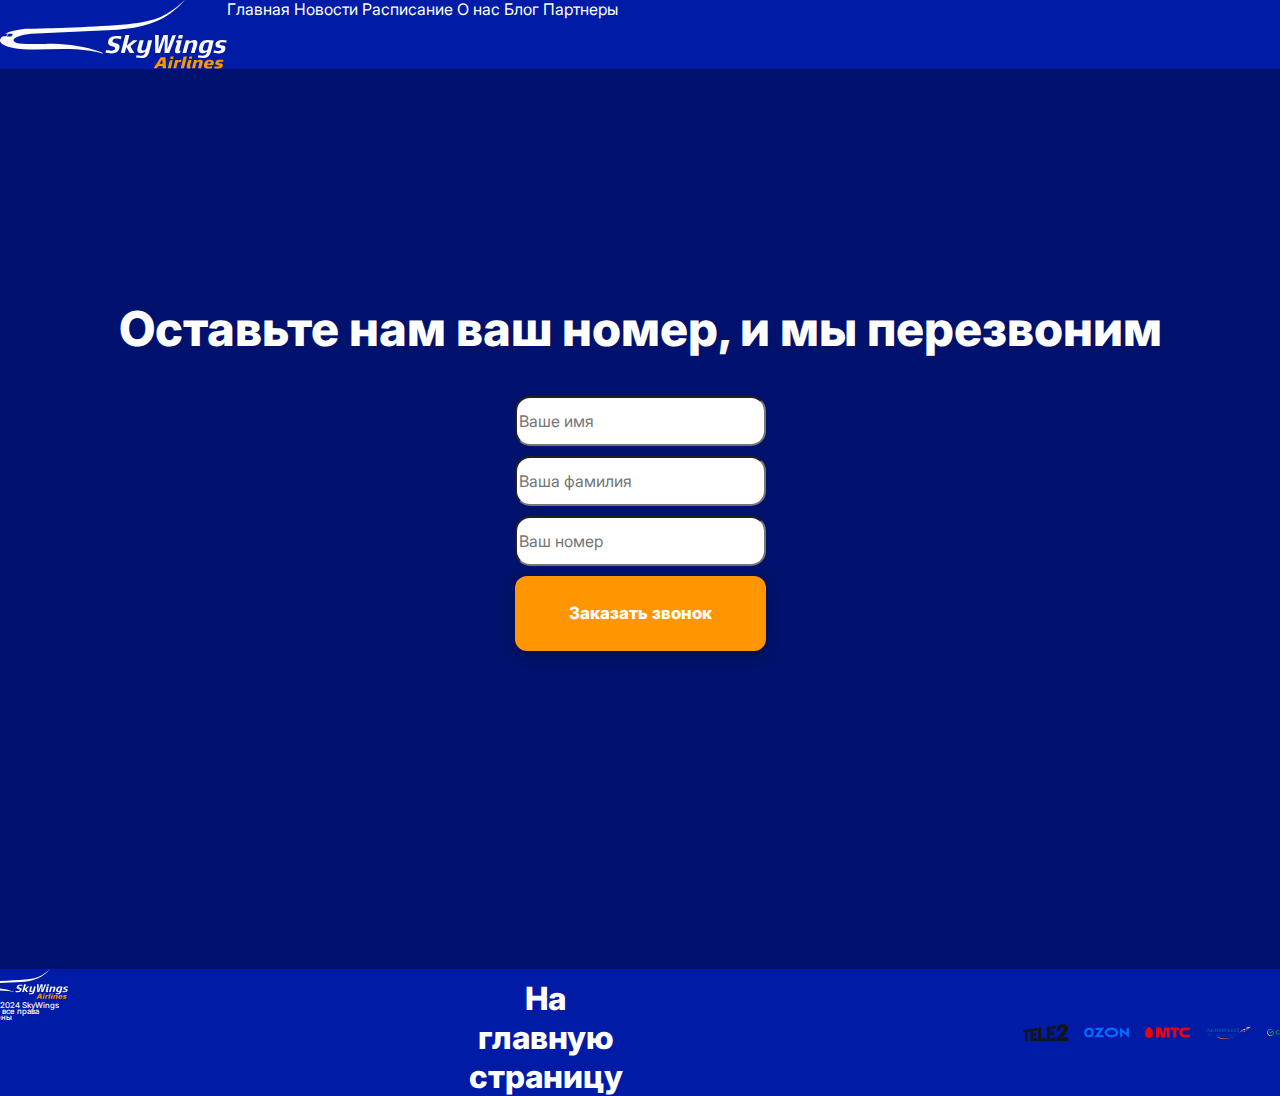
==== request.html @ b07e5e01 "update" ====
<!DOCTYPE html>
<html lang="ru">
<head>
    <meta charset="UTF-8">
    <meta http-equiv="X-UA-Compatible" content="IE=edge">
    <meta name="viewport" content="width=device-width, initial-scale=1.0">
    <title>Document</title>
    <!-- Подключение boxicons -->
    <link rel="stylesheet" href="https://cdn.jsdelivr.net/npm/boxicons@latest/css/boxicons.min.css">
    <link rel="stylesheet" href="https://unpkg.com/boxicons@latest/css/boxicons.min.css">
    <link rel="stylesheet" href="/assets/style/normalize.min.css">
    <link rel="stylesheet" href="/assets/style/main-style.min.css">
    <script defer src="/assets/javascript/application.js"></script>
</head>
<body class="application">
    <div class="application__template">
        <header class="application__header header" id="header">
            <div class="header__container">
                <img src="assets/img/icons/logo.svg" alt="" class="header__container-logo">
                <nav class="header__container-navig navig">
                    <a href="#!" class="navig__link">Главная</a> 
                    <a href="#!" class="navig__link">Новости</a>
                    <a href="#!" class="navig__link">Расписание</a>
                    <a href="#!" class="navig__link">О нас</a>
                    <a href="#!" class="navig__link">Блог</a>
                    <a href="#!" class="navig__link">Партнеры</a>
                </nav>
            </div>
        </header>
        <main class="application__main main" id="main">
            <div class="main__content" id="main-content">
                <section class="call">
                    <div class="call__wrapper">
                        <div class="call__wrapper-form form">
                            <h2 class="form__title">Оставьте нам ваш номер, и мы перезвоним</h2>
                            <div class="form__input">
                                <div class="form__input-username fname">
                                    <input type="text" name="" placeholder="Ваше имя" id="" class="fname__name">
                                    <input type="text" name="" id="" placeholder="Ваша фамилия" class="fname__lname">
                                    <input type="tel" name="" placeholder="Ваш номер" id="" class="fname__number">
                                    <button onclick="document.location='index.html'" class="fname__button">Заказать звонок</button>
                                </div>
                                <div class="form__input-num bnum">
                                    
                                </div>
                            </div>
                            
                        </div>
                    </div>
                </section>             
            </div>
        </main>
        <footer class="application__footer footer">
            <div class="footer__container fcont">
                <div class="fcont__copyright">
                    <img src="/assets/img/icons/logo.svg" alt="" class="fcont__copyright-logo">
                    <p class="fcont__copyright-text">©2008-2024 SkyWings Airlines, все права защищены</p>
                </div>
                <a href="!#" class="fcont__link">На главную страницу</a>
                <div class="fcont__partners">
                    <img src="/assets/img/icons/t2.svg" alt="" class="fcont__partners-logo">
                    <img src="/assets/img/icons/ozon.svg" alt="" class="fcont__partners-logo">
                    <img src="/assets/img/icons/mts.svg" alt="" class="fcont__partners-logo">
                    <img src="/assets/img/icons/aflot.svg" alt="" class="fcont__partners-logo">
                    <img src="/assets/img/icons/sber.svg" alt="" class="fcont__partners-logo">
                </div>
            </div>
        </footer>
    </div>
        </footer>
    </div>
</body>
</html>
---- assets/style/main-style.min.css ----
@charset "UTF-8";
:root {
  --color-accent: #FF9500;
  --color-primary: #00126D;
  --color-secondary: #001BA5;
  --color-white: #fff;
  --color-black: #000;
  --content-width: 1200px;
  --container-padding: 15px;
  --container-width: calc(var(--content-width) + (var(--container-padding) * 2));
  --font-size: 16px;
  --font-family: "Inter", sans-serif;
}

@font-face {
  font-family: "SF UI";
  src: url(/assets/fonts/SFUIDisplay-Light.woff2) format(woff2);
  font-weight: 300;
  font-style: normal;
}
@font-face {
  font-family: "SF UI";
  src: url(/assets/fonts/SFUIDisplay-Regular.woff2) format(woff2);
  font-weight: 400;
  font-style: normal;
}
@font-face {
  font-family: "SF UI";
  src: url(/assets/fonts/SFUIDisplay-Medium.woff2) format(woff2);
  font-weight: 500;
  font-style: normal;
}
@font-face {
  font-family: "SF UI";
  src: url(/assets/fonts/SFUIDisplay-Semibold.woff2) format(woff2);
  font-weight: 600;
  font-style: normal;
}
@font-face {
  font-family: "SF UI";
  src: url(/assets/fonts/SFUIDisplay-Bold.woff2) format(woff2);
  font-weight: 700;
  font-style: normal;
}
@font-face {
  font-family: "Inter";
  src: url(/assets/fonts/Inter/Inter_24pt-Black.ttf);
  font-weight: 900;
  font-style: normal;
}
@font-face {
  font-family: "Inter";
  src: url(/assets/fonts/Inter/Inter_24pt-Regular.ttf);
  font-weight: 400;
  font-style: normal;
}
@font-face {
  font-family: "Inter";
  src: url(/assets/fonts/Inter/Inter_24pt-Medium.ttf);
  font-weight: 500;
  font-style: normal;
}
@font-face {
  font-family: "Inter";
  src: url(/assets/fonts/Inter/Inter_24pt-ExtraBold.ttf);
  font-weight: 800;
}
.application {
  width: 100%;
  background-color: var(--color-primary);
  color: var(--color-white);
  font-family: var(--font-family);
  font-weight: 400;
}
.application__template {
  width: 100%;
}

.container {
  max-width: var(--container-width);
  padding: 0 var(--container-padding);
  margin: 0 auto;
  width: 100%;
}
@media (max-width: 576px) {
  .container {
    background-color: red;
  }
}

button {
  background-color: var(--color-accent);
  padding: 18px 12px 18px 12px;
  border-radius: 12px;
  border: none;
  box-shadow: none;
  outline: none;
  box-shadow: 0px 4px 11.4px 1px rgba(0, 0, 0, 0.25);
}
button:hover {
  cursor: pointer;
}

.header {
  align-items: start;
  background-color: var(--color-secondary);
}
.header__container {
  display: flex;
  height: 100%;
  width: 100%;
}
@media (max-width: 350px) {
  .header__container {
    display: grid;
  }
}
.header__container .pc {
  display: flex;
}
@media (max-width: 350px) {
  .header__container .pc {
    display: flex;
  }
}
@media (max-width: 1024px) {
  .header__container .pc {
    width: 1024px;
  }
}
.header__container .pc__logo {
  padding-top: 10px;
  padding-bottom: 10px;
  margin-left: 22px;
  width: 226px;
  height: 68px;
}
.header__container .pc__logo:hover {
  cursor: pointer;
}
@media (max-width: 350px) {
  .header__container .pc {
    gap: 20px;
    display: grid;
  }
}
.header__container .pc__navig {
  display: flex;
  gap: 24px;
  font-size: 24px;
  align-items: center;
  font-style: normal;
  font-weight: 800;
  font-size: 36px;
  line-height: 44px;
  margin-left: 556px;
}
@media (max-width: 1640px) {
  .header__container .pc__navig {
    margin-left: 720px;
    font-size: 20px;
  }
}
@media (max-width: 768px) {
  .header__container .pc__navig {
    margin-left: 60px;
    font-size: 13px;
  }
}
@media (max-width: 1024px) {
  .header__container .pc__navig {
    font-size: 20px;
    margin-left: 130px;
  }
}
@media (max-width: 350px) {
  .header__container .pc__navig {
    display: none;
  }
}
.header__container .pc__navig-link:hover {
  color: rgb(194, 194, 194);
  transition: ease-in-out 0.1s;
}
.header__container .pc__button {
  display: none;
}
@media (max-width: 350px) {
  .header__container .pc__button {
    display: flex;
    justify-content: center;
    width: 350px;
  }
}
.header__container .mb {
  display: none;
}
@media (max-width: 350px) {
  .header__container .mb {
    display: grid;
  }
}
@media (max-width: 350px) {
  .header__container .mb__navig {
    display: grid;
    justify-content: center;
    width: 350px;
    gap: 10px;
    text-align: center;
    padding-top: 20px;
    padding-bottom: 20px;
  }
}
/* Новости */
.general {
  background-image: url(/assets/img/bg/image.svg);
  height: 1080px;
  background-size: 100%;
}
@media (max-width: 1024px) {
  .general {
    height: 600px;
    background-size: 120%;
  }
}
@media (max-width: 1640px) {
  .general {
    height: auto;
    padding-bottom: 100px;
    background-position-y: -130px;
  }
}
@media (max-width: 768px) {
  .general {
    background-position-y: -300px;
    background-position-x: -600px;
  }
}
@media (max-width: 350px) {
  .general {
    background-size: 500%;
    background-position-x: 930px;
    background-position-y: 10px;
  }
}
.general__wrapper {
  width: 1080px;
  margin-left: 92px;
}
.general__wrapper-title {
  padding-top: 235px;
  font-family: "Inter";
  font-style: normal;
  font-weight: 800;
  font-size: 64px;
  line-height: 77px;
  width: 1199px;
  margin: 0;
}
@media (max-width: 1024px) {
  .general__wrapper-title {
    font-size: 38px;
    line-height: 45px;
    width: 680px;
    padding-top: 120px;
  }
}
@media (max-width: 1640px) {
  .general__wrapper-title {
    font-size: 38px;
    line-height: 45px;
    width: 780px;
  }
}
@media (max-width: 768px) {
  .general__wrapper-title {
    width: 600px;
    line-height: 38px;
  }
}
@media (max-width: 390px) {
  .general__wrapper-title {
    width: 200px;
    line-height: 30px;
    font-size: 30px;
    text-align: center;
  }
}
.general__wrapper-button {
  width: 511px;
  font-family: "Inter";
  font-style: normal;
  font-weight: 800;
  font-size: 32px;
  line-height: 39px;
  color: white;
  margin-top: 162px;
}
@media (max-width: 1024px) {
  .general__wrapper-button {
    margin-top: 100px;
  }
}
@media (max-width: 1640px) {
  .general__wrapper-button {
    margin-top: 50px;
  }
}
@media (max-width: 390px) {
  .general__wrapper-button {
    width: 200px;
    font-size: 15px;
    padding: 10px;
  }
}
.general__wrapper-button:hover {
  transition: ease-in-out 0.1s;
  background-color: #8C5200;
}

.news {
  height: 289px;
}
@media (max-width: 390px) {
  .news {
    height: auto;
  }
}
.news__title {
  font-weight: 800;
  font-size: 48px;
  line-height: 58px;
  text-align: center;
  margin: 0;
}
@media (max-width: 390px) {
  .news__title {
    padding-top: 20px;
  }
}
.news__wrapper {
  display: flex;
  justify-content: center;
  gap: 91px;
}
@media (max-width: 1024px) {
  .news__wrapper {
    gap: 15px;
  }
}
@media (max-width: 768px) {
  .news__wrapper {
    transform: scale(0.8);
  }
}
@media (max-width: 390px) {
  .news__wrapper {
    transform: none;
    display: grid;
    padding-top: 50px;
  }
}
.news__wrapper .ncard__date {
  font-weight: 500;
  font-size: 13px;
  line-height: 16px;
}
.news__wrapper .ncard__text {
  font-weight: 500;
  font-size: 20px;
  line-height: 24px;
  width: 331px;
}
@media (max-width: 1024px) {
  .news__wrapper .ncard__text {
    width: 220px;
  }
}

.about {
  background-image: url(/assets/img/bg/image\ 1.svg);
  height: 1080px;
  display: flex;
  justify-content: center;
}
@media (max-width: 1024px) {
  .about {
    height: 768px;
  }
}
.about__wrapper {
  padding-left: 96px;
  padding-right: 96px;
  padding-top: 109px;
  padding-bottom: 109px;
  display: flex;
  gap: 106px;
}
@media (max-width: 768px) {
  .about__wrapper {
    transform: scale(0.8);
  }
}
@media (max-width: 390px) {
  .about__wrapper {
    display: grid;
  }
}
@media (max-width: 350px) {
  .about__wrapper {
    display: grid;
    text-align: center;
  }
}
@media (max-width: 1024px) {
  .about__wrapper {
    gap: 20px;
  }
}
@media (max-width: 1024px) {
  .about__wrapper-image {
    width: 400px;
    height: 500px;
  }
}
@media (max-width: 350px) {
  .about__wrapper-image {
    display: none;
  }
}
.about__wrapper-mimage {
  display: none;
}
@media (max-width: 350px) {
  .about__wrapper-mimage {
    display: block;
    width: 400px;
    height: 400px;
    padding-left: 90px;
  }
}
.about__wrapper .atext-title {
  font-weight: 800;
  font-size: 96px;
  line-height: 116px;
  margin: 0;
}
@media (max-width: 1024px) {
  .about__wrapper .atext-title {
    font-size: 64px;
  }
}
.about__wrapper .atext-subtitle {
  font-weight: 400;
  font-size: 33px;
  line-height: 40px;
  width: 758px;
}
@media (max-width: 1024px) {
  .about__wrapper .atext-subtitle {
    font-size: 20px;
    line-height: 20px;
    width: 500px;
  }
}
@media (max-width: 350px) {
  .about__wrapper .atext-subtitle {
    font-size: 15px;
    padding-right: 90px;
    justify-content: center;
    padding-left: 90px;
  }
}
.about__wrapper .atext-subtitle-selection {
  font-weight: 400;
  font-size: 40px;
  line-height: 48px;
}
@media (max-width: 1024px) {
  .about__wrapper .atext-subtitle-selection {
    font-size: 22px;
    line-height: 22px;
    font-weight: 500;
  }
}

.additional {
  background-image: url(/assets/img/bg/image\ 3.svg);
  height: auto;
}
@media (max-width: 1024px) {
  .additional {
    height: auto;
    padding-bottom: 40px;
    background-image: none;
  }
}
@media (max-width: 1640px) {
  .additional__wrapper {
    transform: scale(0.8);
  }
}
.additional__wrapper-title {
  padding-top: 62px;
  margin: 0;
  font-weight: 800;
  font-size: 64px;
  line-height: 77px;
  text-align: center;
}
@media (max-width: 1024px) {
  .additional__wrapper-title {
    padding-top: 34px;
  }
}
@media (max-width: 350px) {
  .additional__wrapper-title {
    font-size: 40px;
    line-height: 30px;
  }
}
.additional__wrapper .acards {
  display: flex;
  justify-content: center;
  gap: 120px;
}
@media (max-width: 1024px) {
  .additional__wrapper .acards {
    display: grid;
    gap: 5px;
  }
}
.additional__wrapper .acards__card {
  padding-top: 75px;
}
@media (max-width: 350px) {
  .additional__wrapper .acards__card {
    transform: scale(0.7);
    gap: -40px;
  }
}
@media (max-width: 1024px) {
  .additional__wrapper .acards__card {
    display: grid;
  }
}
.additional__wrapper .acards__card-title {
  text-align: center;
  margin: 0;
  font-weight: 900;
  font-size: 40px;
  line-height: 48px;
  padding-bottom: 4px;
}
.additional__wrapper .acards__card-image {
  border-radius: 86px;
}
.additional__wrapper .acards__card-subtitle {
  font-weight: 400;
  font-size: 28px;
  line-height: 34px;
  text-align: center;
  width: 460px;
}
@media (max-width: 1024px) {
  .additional__wrapper .acards__card-subtitle {
    margin: 0;
    padding: 0;
  }
}

.service {
  height: 1080px;
}
@media (max-width: 1024px) {
  .service {
    height: auto;
    padding-bottom: 40px;
    background-image: none;
  }
}
@media (max-width: 1640px) {
  .service__wrapper {
    transform: scale(0.8);
  }
}
.service__wrapper-title {
  padding-top: 62px;
  margin: 0;
  font-weight: 800;
  font-size: 64px;
  line-height: 77px;
  text-align: center;
}
@media (max-width: 1024px) {
  .service__wrapper-title {
    padding-top: 34px;
  }
}
@media (max-width: 350px) {
  .service__wrapper-title {
    font-size: 40px;
  }
}
.service__wrapper .scards {
  display: flex;
  justify-content: center;
  gap: 120px;
}
@media (max-width: 1024px) {
  .service__wrapper .scards {
    display: grid;
    gap: 5px;
  }
}
.service__wrapper .scards__card {
  padding-top: 75px;
}
@media (max-width: 1024px) {
  .service__wrapper .scards__card {
    display: grid;
  }
}
@media (max-width: 350px) {
  .service__wrapper .scards__card {
    transform: scale(0.7);
    gap: -40px;
  }
}
.service__wrapper .scards__card-title {
  text-align: center;
  margin: 0;
  font-weight: 900;
  font-size: 40px;
  line-height: 48px;
  padding-bottom: 4px;
}
.service__wrapper .scards__card-image {
  border-radius: 86px;
}
.service__wrapper .scards__card-subtitle {
  font-weight: 400;
  font-size: 28px;
  line-height: 34px;
  text-align: center;
  width: 460px;
}
@media (max-width: 1024px) {
  .service__wrapper .scards__card-subtitle {
    margin: 0;
    padding: 0;
  }
}

.contacts {
  height: 1080px;
}
@media (max-width: 1024px) {
  .contacts {
    height: auto;
  }
}
@media (max-width: 1640px) {
  .contacts {
    height: auto;
  }
}
.contacts__wrapper {
  padding-top: 88px;
  padding-bottom: 88px;
  display: flex;
  justify-content: center;
}
@media (max-width: 1640px) {
  .contacts__wrapper {
    transform: scale(0.7);
    margin: 0;
    padding: 0;
  }
}
@media (max-width: 1024px) {
  .contacts__wrapper {
    gap: 0;
    padding: 0;
    display: none;
  }
}
@media (max-width: 1024px) {
  .contacts__wrapper .info {
    transform: scale(0.8);
    padding-left: 70px;
  }
}
.contacts__wrapper .info__title {
  font-weight: 800;
  font-size: 96px;
  line-height: 116px;
  margin: 0;
}
@media (max-width: 1024px) {
  .contacts__wrapper .info__title {
    font-size: 48px;
  }
}
.contacts__wrapper .info__subtitle {
  font-weight: 400;
  font-size: 40px;
  line-height: 73px;
  width: 783px;
}
@media (max-width: 1024px) {
  .contacts__wrapper .info__subtitle {
    font-size: 24px;
    line-height: 26px;
  }
}
.contacts__wrapper .info__request {
  padding-top: 180px;
}
.contacts__wrapper .info__request-text {
  width: 511px;
  font-weight: 500;
  font-size: 32px;
  line-height: 99%;
  margin: 0;
  padding-bottom: 25px;
}
@media (max-width: 1024px) {
  .contacts__wrapper .info__request-text {
    font-size: 18px;
  }
}
.contacts__wrapper .info__request-button {
  width: 511px;
  font-family: "Inter";
  font-style: normal;
  font-weight: 800;
  font-size: 40px;
  line-height: 39px;
  color: white;
}
.contacts__wrapper .info__request-button:hover {
  transition: ease-in-out 0.1s;
  background-color: #bc6e00;
}
.contacts__wrapper .cmaps {
  border-radius: 62px;
}
@media (max-width: 1024px) {
  .contacts__wrapper .cmaps {
    width: 400px;
    height: 400px;
    position: relative;
    transform: translate(-70px, 50px);
  }
}

.mcontacts__wrapper {
  display: none;
  justify-content: center;
}
@media (max-width: 1024px) {
  .mcontacts__wrapper {
    display: grid;
  }
}
@media (max-width: 350px) {
  .mcontacts__wrapper {
    transform: scale(0.4);
  }
}
.mcontacts__wrapper .minfo__title {
  text-align: center;
  font-weight: 800;
  font-size: 96px;
  line-height: 116px;
  margin: 0;
}
@media (max-width: 768px) {
  .mcontacts__wrapper .minfo__title {
    font-size: 64px;
  }
}
.mcontacts__wrapper .minfo__subtitle {
  text-align: center;
  font-weight: 400;
  font-size: 40px;
  line-height: 73px;
  width: 783px;
}
@media (max-width: 768px) {
  .mcontacts__wrapper .minfo__subtitle {
    font-size: 32px;
  }
}
.mcontacts__wrapper .minfo__cmaps {
  text-align: center;
}
.mcontacts__wrapper .minfo__cmaps-maps {
  width: 600px;
  height: 600px;
  border-radius: 25px;
}
.mcontacts__wrapper .minfo__request {
  padding-top: 30px;
  padding-bottom: 100px;
  display: grid;
  justify-content: center;
}
.mcontacts__wrapper .minfo__request-text {
  width: 511px;
  font-weight: 500;
  font-size: 32px;
  line-height: 99%;
  margin: 0;
  padding-bottom: 25px;
  text-align: center;
}
.mcontacts__wrapper .minfo__request-button {
  font-weight: 500;
  font-size: 32px;
  line-height: 99%;
  margin: 0;
  padding-bottom: 25px;
  text-align: center;
  color: white;
  justify-content: center;
}
.mcontacts__wrapper .minfo__request-button:hover {
  transition: ease-in-out 0.1s;
  background-color: #bc6e00;
}

.partners__wrapper {
  padding-top: 100px;
  padding-bottom: 150px;
}
@media (max-width: 1024px) {
  .partners__wrapper {
    padding-top: 20px;
  }
}
.partners__wrapper-title {
  margin: 0;
  text-align: center;
  font-weight: 800;
  font-size: 96px;
  line-height: 116px;
}
@media (max-width: 768px) {
  .partners__wrapper-title {
    font-size: 70px;
  }
}
@media (max-width: 390px) {
  .partners__wrapper-title {
    font-size: 50px;
    line-height: 55px;
    padding-bottom: 40px;
  }
}
@media (max-width: 1024px) {
  .partners__wrapper .icn {
    transform: scale(0.5);
  }
}
@media (max-width: 390px) {
  .partners__wrapper .icn {
    transform: none;
    height: auto;
    width: 100px;
  }
}
.partners__wrapper .icn .picons {
  padding-top: 240px;
  display: flex;
  justify-content: center;
  gap: 100px;
  padding-top: 40px;
}
@media (max-width: 390px) {
  .partners__wrapper .icn .picons {
    display: grid;
    align-items: center;
    padding-left: 220px;
    gap: 20px;
    padding-top: 0;
    align-items: center;
    justify-content: center;
  }
}
@media (max-width: 390px) {
  .partners__wrapper .icn .picons .two__icon {
    width: 300px;
    padding-right: 40px;
  }
}
@media (max-width: 390px) {
  .partners__wrapper .icn .picons .three__icon {
    width: 300px;
    display: block;
    padding-right: 40px;
  }
}

.feedback {
  height: 1080px;
}
@media (max-width: 1024px) {
  .feedback {
    height: auto;
  }
}
.feedback__wrapper-text {
  text-align: center;
  font-weight: 800;
  font-size: 96px;
  line-height: 116px;
  margin: 0;
}
@media (max-width: 350px) {
  .feedback__wrapper-text {
    font-size: 64px;
  }
}
.feedback__wrapper .fcards {
  padding-top: 70px;
  display: flex;
  gap: 106px;
  justify-content: center;
}
@media (max-width: 1024px) {
  .feedback__wrapper .fcards {
    transform: scale(0.65);
    padding-top: 0;
    position: relative;
    top: -50px;
  }
}
@media (max-width: 768px) {
  .feedback__wrapper .fcards {
    transform: scale(0.5);
  }
}
@media (max-width: 390px) {
  .feedback__wrapper .fcards {
    display: grid;
    transform: none;
    top: 0;
  }
}
.feedback__wrapper .fcards__fcard {
  text-align: center;
}
@media (max-width: 390px) {
  .feedback__wrapper .fcards__fcard {
    padding-top: 50px;
  }
}
.feedback__wrapper .fcards__fcard-name {
  font-weight: 800;
  font-size: 36px;
  line-height: 44px;
  text-align: center;
  margin: 0;
}
.feedback__wrapper .fcards__fcard-comment {
  margin: 0;
  background-color: #000C47;
  border-radius: 66px;
  height: 459px;
  width: 397px;
  padding: 43px;
  font-weight: 400;
  font-size: 30px;
  line-height: 36px;
}
@media (max-width: 390px) {
  .feedback__wrapper .fcards__fcard-comment {
    font-size: 20px;
    line-height: 22px;
    height: auto;
    width: 300px;
  }
}

.blog {
  height: 1080px;
  display: flex;
  justify-content: center;
}
@media (max-width: 1024px) {
  .blog {
    height: 768px;
    transform: scale(0.7);
  }
}
@media (max-width: 768px) {
  .blog {
    height: auto;
  }
}
@media (max-width: 1024px) {
  .blog__wrapper {
    position: relative;
    top: -200px;
  }
}
@media (max-width: 1640px) {
  .blog__wrapper {
    transform: scale(0.8);
  }
}
.blog__wrapper-title {
  font-weight: 800;
  font-size: 96px;
  line-height: 116px;
  text-align: center;
  margin: 0;
}
.blog__wrapper .bcont {
  padding-top: 100px;
  display: flex;
}
@media (max-width: 1024px) {
  .blog__wrapper .bcont {
    padding-bottom: 10px;
  }
}
.blog__wrapper .bcont__arrow:hover {
  cursor: pointer;
  transform: scale(0.8);
  transition: ease-in-out 0.1s;
}
.blog__wrapper .bcont__info {
  display: flex;
  gap: 45px;
}
@media (max-width: 768px) {
  .blog__wrapper .bcont__info {
    display: none;
  }
}
.blog__wrapper .bcont__info .btext__title {
  font-weight: 700;
  font-size: 64px;
  line-height: 77px;
  width: 700px;
}
.blog__wrapper .bcont__info .btext__subtitle {
  font-weight: 400;
  font-size: 40px;
  line-height: 48px;
  width: 826px;
}
@media (max-width: 1024px) {
  .blog__wrapper .bcont__info .btext__subtitle {
    font-size: 32px;
    line-height: 40px;
  }
}
@media (max-width: 1640px) {
  .blog__wrapper .bcont__info .btext__subtitle {
    font-size: 32px;
    line-height: 40px;
  }
}

/* Блог */
.mcont {
  padding-top: 100px;
  display: flex;
  display: none;
  align-items: center;
  text-align: center;
}
@media (max-width: 1024px) {
  .mcont {
    padding-bottom: 10px;
  }
}
@media (max-width: 768px) {
  .mcont {
    display: grid;
  }
}
.mcont__info-title {
  font-weight: 700;
  font-size: 64px;
  line-height: 77px;
  text-align: center;
  width: 700px;
}
@media (max-width: 350px) {
  .mcont__info-title {
    font-size: 32px;
    align-items: center;
    padding-left: 110px;
  }
}
.mcont__info-subtitle {
  font-weight: 400;
  font-size: 40px;
  line-height: 48px;
  width: 826px;
}
@media (max-width: 350px) {
  .mcont__info-subtitle {
    font-size: 29px;
    text-align: center;
    transform: scale(0.7);
    line-height: 27px;
  }
}
.footer {
  background-color: var(--color-secondary);
  align-items: end;
}
.footer .fcont {
  display: flex;
  justify-content: center;
  gap: 400px;
}
@media (max-width: 1024px) {
  .footer .fcont {
    gap: 100px;
  }
}
.footer .fcont__copyright-logo {
  width: 100px;
  height: 30px;
}
@media (max-width: 1024px) {
  .footer .fcont__copyright-logo {
    width: 80%;
    height: 80%;
    padding-left: 20px;
  }
}
.footer .fcont__copyright-text {
  margin: 0;
  font-weight: 500;
  font-size: 8px;
  line-height: 6px;
}
@media (max-width: 768px) {
  .footer .fcont__copyright-text {
    font-size: 5px;
  }
}
.footer .fcont__link {
  padding-top: 10px;
  text-align: center;
  font-weight: 800;
  font-size: 32px;
  line-height: 39px;
  margin: 0;
}
@media (max-width: 1024px) {
  .footer .fcont__link {
    font-size: 24px;
  }
}
@media (max-width: 768px) {
  .footer .fcont__link {
    font-size: 14px;
    font-weight: 500;
    line-height: 16px;
    padding-top: 5px;
  }
}
.footer .fcont__partners {
  justify-content: right;
  display: flex;
  gap: 16px;
}
@media (max-width: 1024px) {
  .footer .fcont__partners {
    padding-right: 20px;
  }
}
.footer .fcont__partners-logo {
  width: 45px;
}

.fcont__link {
  text-align: center;
  font-weight: 800;
  font-size: 32px;
  line-height: 39px;
  margin: 0;
  justify-content: c;
}

.schedule {
  padding-bottom: 150px;
}
@media (max-width: 768px) {
  .schedule__wrapper {
    transform: scale(0.8);
  }
}
@media (max-width: 390px) {
  .schedule__wrapper {
    transform: none;
  }
}
@media (max-width: 350px) {
  .schedule__wrapper {
    transform: scale(0.95);
  }
}
.schedule__wrapper-title {
  font-weight: 800;
  font-size: 64px;
  line-height: 77px;
  text-align: center;
  margin: 0;
}
@media (max-width: 390px) {
  .schedule__wrapper-title {
    font-size: 32px;
  }
}
.schedule__wrapper .table {
  display: grid;
  justify-content: center;
  gap: 20px;
}
@media (max-width: 390px) {
  .schedule__wrapper .table {
    gap: 10px;
  }
}
@media (max-width: 350px) {
  .schedule__wrapper .table {
    gap: 20px;
  }
}
.schedule__wrapper .table__first {
  display: flex;
  gap: 190px;
}
@media (max-width: 1024px) {
  .schedule__wrapper .table__first {
    gap: 100px;
  }
}
@media (max-width: 390px) {
  .schedule__wrapper .table__first {
    gap: 15px;
    font-size: 10px;
    padding-right: 100px;
  }
}
.schedule__wrapper .table__second {
  display: flex;
  gap: 170px;
}
@media (max-width: 1024px) {
  .schedule__wrapper .table__second {
    gap: 80px;
  }
}
@media (max-width: 390px) {
  .schedule__wrapper .table__second {
    gap: 10px;
    font-size: 8px;
    justify-content: center;
  }
}
.schedule__wrapper .table__second-button {
  font-weight: 800;
  font-size: 12px;
  line-height: 15px;
  width: 175px;
  font-family: "Inter";
  font-style: normal;
  color: white;
  font-size: 12px;
}
.schedule__wrapper .table__second-button:hover {
  transition: ease-in-out 0.1s;
  background-color: #bc6e00;
}
@media (max-width: 390px) {
  .schedule__wrapper .table__second-button {
    width: 100px;
    font-size: 8px;
    padding: 5px;
  }
}

/* Расписание Рейсов */
/* Забронировать билет */
.call {
  height: 900px;
}
.call__wrapper {
  align-items: center;
}
.call__wrapper .form {
  padding-top: 15%;
  display: grid;
  justify-content: center;
}
.call__wrapper .form__title {
  font-size: 48px;
  text-align: center;
}
.call__wrapper .form__input {
  display: grid;
  justify-content: center;
  margin: 0;
  padding: 0;
}
.call__wrapper .form__input .fname {
  text-align: center;
  justify-content: center;
  display: grid;
  gap: 10px;
}
.call__wrapper .form__input .fname__name {
  height: 50px;
  border-radius: 15px;
  outline: none;
}
.call__wrapper .form__input .fname__lname {
  height: 50px;
  border-radius: 15px;
  outline: none;
}
.call__wrapper .form__input .fname__number {
  height: 50px;
  border-radius: 15px;
  outline: none;
}
.call__wrapper .form__input .fname__button {
  font-family: "Inter";
  font-style: normal;
  font-weight: 800;
  font-size: 17px;
  line-height: 39px;
  color: white;
}
.call__wrapper .form__input .fphone__number {
  align-items: center;
}
/*

*//*# sourceMappingURL=main-style.min.css.map */
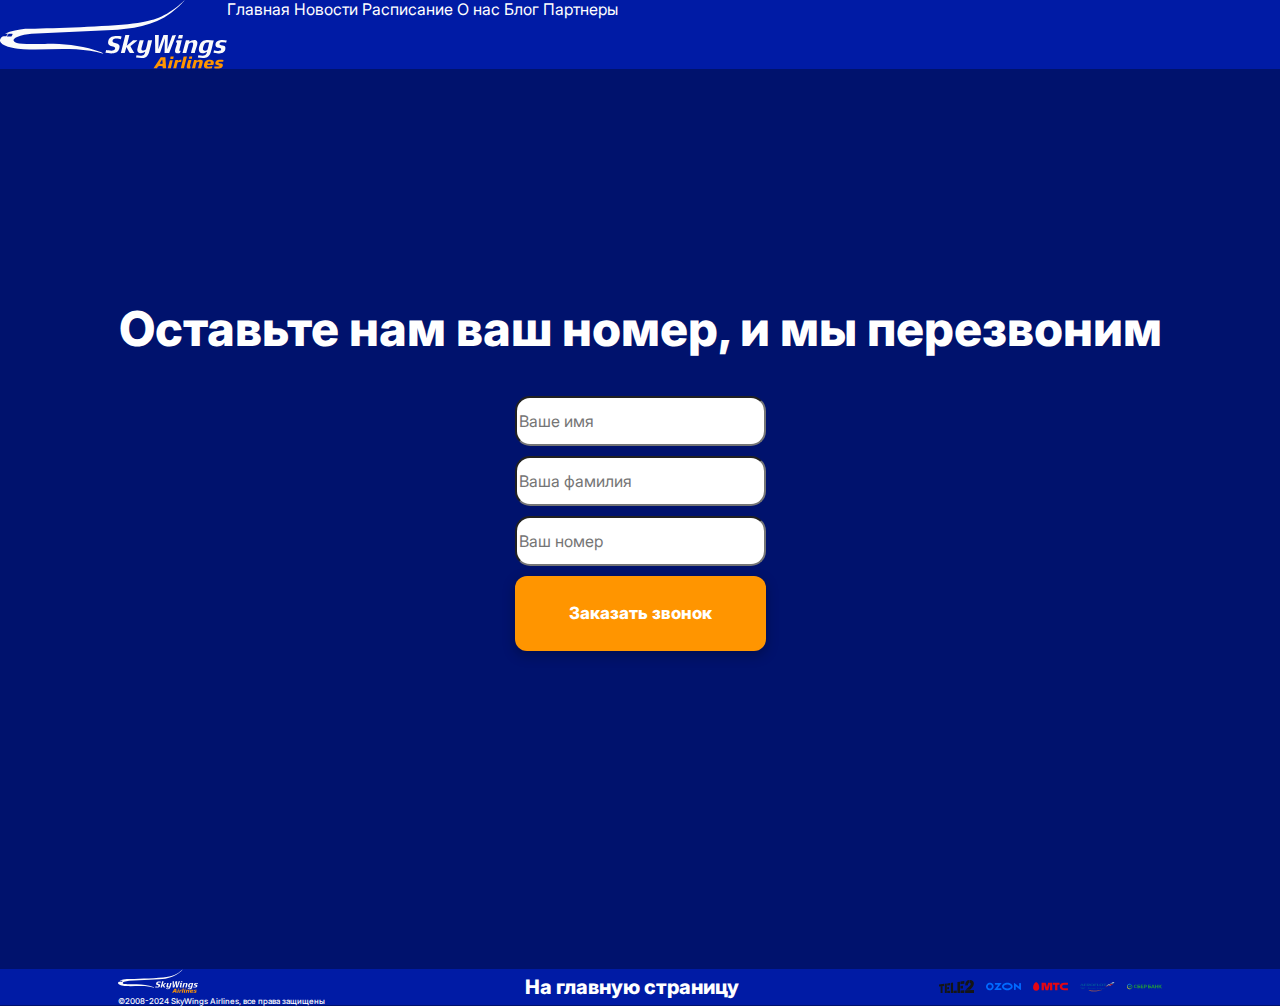
==== commit 37c6bb98: "Ну теперь точно всё" ====
--- a/request.html
+++ b/request.html
@@ -29,7 +29,7 @@
         </header>
         <main class="application__main main" id="main">
             <div class="main__content" id="main-content">
-                <section class="call">
+                <section class="call" id="call">
                     <div class="call__wrapper">
                         <div class="call__wrapper-form form">
                             <h2 class="form__title">Оставьте нам ваш номер, и мы перезвоним</h2>
--- a/assets/style/main-style.min.css
+++ b/assets/style/main-style.min.css
@@ -144,6 +144,11 @@
     display: grid;
   }
 }
+@media (max-width: 768px) {
+  .header__container .pc {
+    padding-right: 500px;
+  }
+}
 .header__container .pc__navig {
   display: flex;
   gap: 24px;
@@ -161,12 +166,6 @@
     font-size: 20px;
   }
 }
-@media (max-width: 768px) {
-  .header__container .pc__navig {
-    margin-left: 60px;
-    font-size: 13px;
-  }
-}
 @media (max-width: 1024px) {
   .header__container .pc__navig {
     font-size: 20px;
@@ -181,6 +180,13 @@
 .header__container .pc__navig-link:hover {
   color: rgb(194, 194, 194);
   transition: ease-in-out 0.1s;
+}
+@media (max-width: 768px) {
+  .header__container .pc__navig {
+    margin-left: 100px;
+    line-height: 20px;
+    font-size: 13px;
+  }
 }
 .header__container .pc__button {
   display: none;
@@ -194,11 +200,6 @@
 }
 .header__container .mb {
   display: none;
-}
-@media (max-width: 350px) {
-  .header__container .mb {
-    display: grid;
-  }
 }
 @media (max-width: 350px) {
   .header__container .mb__navig {
@@ -234,6 +235,7 @@
   .general {
     background-position-y: -300px;
     background-position-x: -600px;
+    background-size: 200%;
   }
 }
 @media (max-width: 350px) {
@@ -1112,6 +1114,81 @@
     line-height: 27px;
   }
 }
+/*.footer {
+    background-color: var(--color-secondary);
+    align-items: end;
+    .fcont {
+        display: flex;
+        justify-content: center;
+        gap: 400px;
+        @include krpc {
+            gap: 100px;
+        }
+        &__copyright {
+            &-logo {
+                width: 100px;
+                height: 30px;
+                @include krpc {
+                    width: 80%;
+                    height: 80%;
+                    padding-left: 20px;
+                }
+            }
+            &-text {
+                margin: 0;
+                font-weight: 500;
+                font-size: 8px;
+                line-height: 6px;
+                @include lg {
+                    font-size: 5px;
+                }
+            }
+
+        }
+        &__link {
+            padding-top: 10px;
+            text-align: center;
+            font-weight: 800;
+            font-size: 32px;
+            line-height: 39px;
+            margin: 0;
+
+            @include krpc {
+                font-size: 24px;
+
+            }
+            @include lg {
+                font-size: 14px;
+                font-weight: 500;
+                line-height: 16px;
+                padding-top: 5px;
+            }
+        }
+        &__partners {
+            @include krpc {
+                padding-right: 20px;
+            }
+            justify-content: right;
+            display: flex;
+            gap: 16px;
+            &-logo {
+
+                width: 45px;
+            }
+
+        }
+    }
+}
+
+.fcont__link {
+    text-align: center;
+    font-weight: 800;
+    font-size: 32px;
+    line-height: 39px;
+    margin: 0;
+    justify-content: c;
+}
+*/
 .footer {
   background-color: var(--color-secondary);
   align-items: end;
@@ -1119,46 +1196,64 @@
 .footer .fcont {
   display: flex;
   justify-content: center;
-  gap: 400px;
+  align-items: center; /* Центровка элементов по вертикали */
+  gap: 200px; /* Уменьшение основного разрыва */
 }
 @media (max-width: 1024px) {
   .footer .fcont {
-    gap: 100px;
+    gap: 80px;
+  }
+}
+@media (max-width: 350px) {
+  .footer .fcont {
+    flex-direction: column;
+    align-items: center;
+    gap: 10px;
   }
 }
 .footer .fcont__copyright-logo {
-  width: 100px;
-  height: 30px;
+  width: 80px;
+  height: auto; /* Автоматическая высота для пропорций */
 }
 @media (max-width: 1024px) {
   .footer .fcont__copyright-logo {
-    width: 80%;
-    height: 80%;
-    padding-left: 20px;
+    width: 60px;
+  }
+}
+@media (max-width: 350px) {
+  .footer .fcont__copyright-logo {
+    width: 50px;
   }
 }
 .footer .fcont__copyright-text {
   margin: 0;
   font-weight: 500;
   font-size: 8px;
-  line-height: 6px;
-}
-@media (max-width: 768px) {
+  line-height: 8px;
+}
+@media (max-width: 768px) {
+  .footer .fcont__copyright-text {
+    font-size: 6px;
+  }
+}
+@media (max-width: 350px) {
   .footer .fcont__copyright-text {
     font-size: 5px;
+    line-height: 6px;
+    text-align: center;
   }
 }
 .footer .fcont__link {
-  padding-top: 10px;
-  text-align: center;
-  font-weight: 800;
-  font-size: 32px;
-  line-height: 39px;
+  padding: 5px 0; /* Уменьшение вертикальных отступов */
+  text-align: center;
+  font-weight: 800;
+  font-size: 20px;
+  line-height: 24px;
   margin: 0;
 }
 @media (max-width: 1024px) {
   .footer .fcont__link {
-    font-size: 24px;
+    font-size: 16px;
   }
 }
 @media (max-width: 768px) {
@@ -1166,30 +1261,39 @@
     font-size: 14px;
     font-weight: 500;
     line-height: 16px;
-    padding-top: 5px;
+  }
+}
+@media (max-width: 350px) {
+  .footer .fcont__link {
+    font-size: 12px;
+    line-height: 14px;
   }
 }
 .footer .fcont__partners {
+  display: flex;
+  gap: 12px; /* Уменьшение разрыва между логотипами */
   justify-content: right;
-  display: flex;
-  gap: 16px;
 }
 @media (max-width: 1024px) {
   .footer .fcont__partners {
-    padding-right: 20px;
+    padding-right: 10px;
+  }
+}
+@media (max-width: 350px) {
+  .footer .fcont__partners {
+    flex-wrap: wrap;
+    justify-content: center;
+    gap: 8px;
+    padding-right: 0;
   }
 }
 .footer .fcont__partners-logo {
-  width: 45px;
-}
-
-.fcont__link {
-  text-align: center;
-  font-weight: 800;
-  font-size: 32px;
-  line-height: 39px;
-  margin: 0;
-  justify-content: c;
+  width: 35px; /* Уменьшение размера логотипов */
+}
+@media (max-width: 350px) {
+  .footer .fcont__partners-logo {
+    width: 30px;
+  }
 }
 
 .schedule {
@@ -1348,4 +1452,74 @@
 }
 /*
 
-*//*# sourceMappingURL=main-style.min.css.map */+*/
+.scrollup {
+  position: fixed;
+  bottom: 20px;
+  right: 20px;
+  display: none;
+  z-index: 1000;
+}
+@media (max-width: 1024px) {
+  .scrollup {
+    right: 170px;
+  }
+}
+@media (max-width: 768px) {
+  .scrollup {
+    right: 420px;
+  }
+}
+@media (max-width: 350px) {
+  .scrollup {
+    bottom: 30px;
+    padding-right: 830px;
+  }
+}
+.scrollup__button {
+  display: flex;
+  align-items: center;
+  justify-content: center;
+  width: 50px;
+  height: 50px;
+  background-color: var(--color-secondary);
+  border-radius: 50%;
+  box-shadow: 0 4px 6px rgba(0, 0, 0, 0.2);
+  transition: background-color 0.3s, transform 0.3s;
+}
+.scrollup__button:hover {
+  background-color: var(--color-primary);
+  transform: scale(1.1);
+}
+.scrollup__button img {
+  width: 24px;
+  height: 24px;
+}
+@media (max-width: 480px) {
+  .scrollup {
+    bottom: 10px;
+    right: 10px;
+  }
+  .scrollup__button {
+    width: 40px;
+    height: 40px;
+  }
+  .scrollup__button img {
+    width: 20px;
+    height: 20px;
+  }
+}
+@media (max-width: 320px) {
+  .scrollup {
+    bottom: 5px;
+    right: 5px;
+  }
+  .scrollup__button {
+    width: 35px;
+    height: 35px;
+  }
+  .scrollup__button img {
+    width: 18px;
+    height: 18px;
+  }
+}/*# sourceMappingURL=main-style.min.css.map */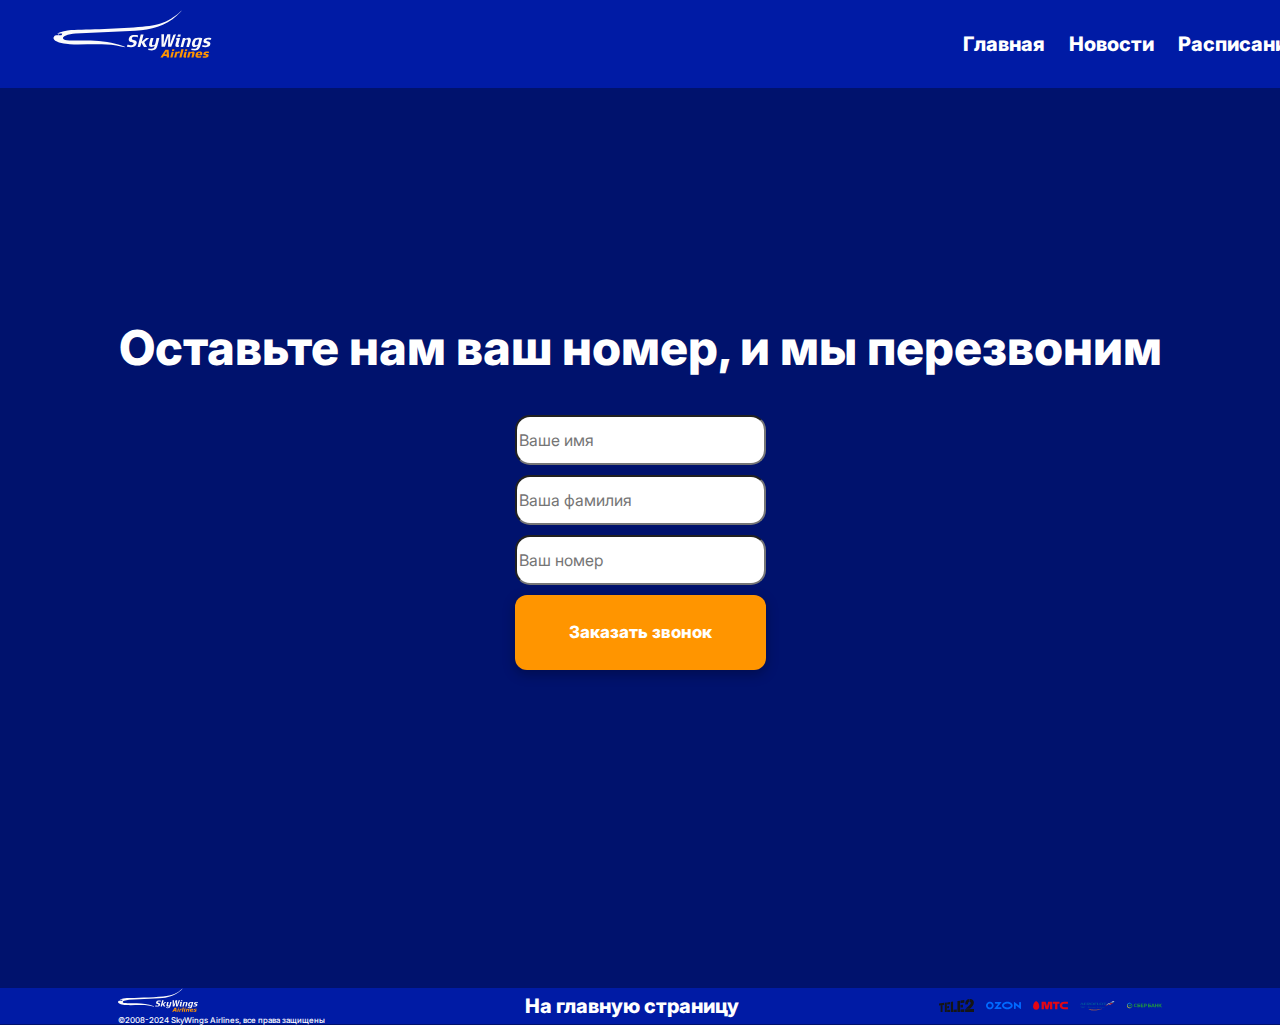
==== commit 427c58f6: "update" ====
--- a/request.html
+++ b/request.html
@@ -16,15 +16,31 @@
     <div class="application__template">
         <header class="application__header header" id="header">
             <div class="header__container">
-                <img src="assets/img/icons/logo.svg" alt="" class="header__container-logo">
-                <nav class="header__container-navig navig">
-                    <a href="#!" class="navig__link">Главная</a> 
-                    <a href="#!" class="navig__link">Новости</a>
-                    <a href="#!" class="navig__link">Расписание</a>
-                    <a href="#!" class="navig__link">О нас</a>
-                    <a href="#!" class="navig__link">Блог</a>
-                    <a href="#!" class="navig__link">Партнеры</a>
-                </nav>
+                <div class="header__container-pc pc">
+                    <img src="assets/img/icons/logo.svg" alt="" class="pc__logo">
+                    <nav class="pc__navig">
+                        <a href="#general" class="pc__navig-link">Главная</a> 
+                        <a href="#news" class="pc__navig-link">Новости</a>
+                        <a href="#schedule" class="pc__navig-link">Расписание</a>
+                        <a href="#about" class="pc__navig-link">О нас</a>
+                        <a href="#blog" class="pc__navig-link">Блог</a>
+                        <a href="#partners" class="pc__navig-link">Партнеры</a>
+                    </nav>
+                    <a class="pc__button" id="pc__button">
+                        <img src="assets/img/icons/menu.svg" alt="" class="mb__button-icon">
+                    </a>
+                </div>
+                <div class="header__container-mobile mb" id="mb">
+
+                    <nav class="mb__navig">
+                        <a href="#general" class="mb__navig-link">Главная</a> 
+                        <a href="#news" class="mb__navig-link">Новости</a>
+                        <a href="#schedule" class="mb__navig-link">Расписание</a>
+                        <a href="#about" class="mb__navig-link">О нас</a>
+                        <a href="#blog" class="mb__navig-link">Блог</a>
+                        <a href="#partners" class="mb__navig-link">Партнеры</a>
+                    </nav>
+                </div>
             </div>
         </header>
         <main class="application__main main" id="main">
--- a/assets/style/main-style.min.css
+++ b/assets/style/main-style.min.css
@@ -104,6 +104,7 @@
 .header {
   align-items: start;
   background-color: var(--color-secondary);
+  width: 100%;
 }
 .header__container {
   display: flex;
@@ -117,11 +118,6 @@
 }
 .header__container .pc {
   display: flex;
-}
-@media (max-width: 350px) {
-  .header__container .pc {
-    display: flex;
-  }
 }
 @media (max-width: 1024px) {
   .header__container .pc {
@@ -137,12 +133,6 @@
 }
 .header__container .pc__logo:hover {
   cursor: pointer;
-}
-@media (max-width: 350px) {
-  .header__container .pc {
-    gap: 20px;
-    display: grid;
-  }
 }
 @media (max-width: 768px) {
   .header__container .pc {
@@ -194,8 +184,13 @@
 @media (max-width: 350px) {
   .header__container .pc__button {
     display: flex;
-    justify-content: center;
-    width: 350px;
+    width: 30px;
+    height: 30px;
+    padding-top: 20px;
+    box-sizing: content-box;
+  }
+  .header__container .pc__button:hover {
+    cursor: pointer;
   }
 }
 .header__container .mb {
@@ -215,7 +210,9 @@
 /* Новости */
 .general {
   background-image: url(/assets/img/bg/image.svg);
-  height: 1080px;
+  padding-bottom: 200px;
+  width: 100%;
+  justify-content: space-between;
   background-size: 100%;
 }
 @media (max-width: 1024px) {
@@ -246,8 +243,17 @@
   }
 }
 .general__wrapper {
-  width: 1080px;
+  width: 100%;
   margin-left: 92px;
+}
+@media (max-width: 350px) {
+  .general__wrapper {
+    margin: 0;
+    justify-content: space-between;
+    align-items: center;
+    display: flex;
+    flex-direction: column;
+  }
 }
 .general__wrapper-title {
   padding-top: 235px;
@@ -286,6 +292,11 @@
     line-height: 30px;
     font-size: 30px;
     text-align: center;
+  }
+}
+@media (max-width: 350px) {
+  .general__wrapper-title {
+    width: 100%;
   }
 }
 .general__wrapper-button {
@@ -315,6 +326,14 @@
     padding: 10px;
   }
 }
+@media (max-width: 350px) {
+  .general__wrapper-button {
+    width: 80%;
+    margin-top: 50px;
+    margin-left: auto;
+    margin-right: auto;
+  }
+}
 .general__wrapper-button:hover {
   transition: ease-in-out 0.1s;
   background-color: #8C5200;
@@ -380,7 +399,6 @@
 }
 
 .about {
-  background-image: url(/assets/img/bg/image\ 1.svg);
   height: 1080px;
   display: flex;
   justify-content: center;
@@ -410,8 +428,19 @@
 }
 @media (max-width: 350px) {
   .about__wrapper {
-    display: grid;
     text-align: center;
+  }
+}
+@media (max-width: 350px) {
+  .about__wrapper {
+    transform: none;
+    height: 100%;
+    padding: 0;
+    margin: 0;
+    display: flex;
+    flex-direction: column;
+    justify-content: center;
+    align-items: center;
   }
 }
 @media (max-width: 1024px) {
@@ -428,6 +457,7 @@
 @media (max-width: 350px) {
   .about__wrapper-image {
     display: none;
+    height: auto;
   }
 }
 .about__wrapper-mimage {
@@ -436,9 +466,8 @@
 @media (max-width: 350px) {
   .about__wrapper-mimage {
     display: block;
-    width: 400px;
-    height: 400px;
-    padding-left: 90px;
+    width: 50%;
+    height: auto;
   }
 }
 .about__wrapper .atext-title {
@@ -497,6 +526,9 @@
     background-image: none;
   }
 }
+.additional__wrapper {
+  width: 100%;
+}
 @media (max-width: 1640px) {
   .additional__wrapper {
     transform: scale(0.8);
@@ -532,18 +564,25 @@
     gap: 5px;
   }
 }
+@media (max-width: 350px) {
+  .additional__wrapper .acards {
+    display: flex;
+    flex-direction: column;
+  }
+}
 .additional__wrapper .acards__card {
   padding-top: 75px;
 }
-@media (max-width: 350px) {
-  .additional__wrapper .acards__card {
-    transform: scale(0.7);
-    gap: -40px;
-  }
-}
 @media (max-width: 1024px) {
   .additional__wrapper .acards__card {
     display: grid;
+  }
+}
+@media (max-width: 350px) {
+  .additional__wrapper .acards__card {
+    display: flex;
+    flex-direction: column;
+    align-items: center;
   }
 }
 .additional__wrapper .acards__card-title {
@@ -554,8 +593,14 @@
   line-height: 48px;
   padding-bottom: 4px;
 }
+@media (max-width: 350px) {
+  .additional__wrapper .acards__card-title {
+    padding-bottom: 20px;
+  }
+}
 .additional__wrapper .acards__card-image {
   border-radius: 86px;
+  width: 80%;
 }
 .additional__wrapper .acards__card-subtitle {
   font-weight: 400;
@@ -568,6 +613,11 @@
   .additional__wrapper .acards__card-subtitle {
     margin: 0;
     padding: 0;
+  }
+}
+@media (max-width: 350px) {
+  .additional__wrapper .acards__card-subtitle {
+    width: 80%;
   }
 }
 
@@ -1296,107 +1346,218 @@
   }
 }
 
-.schedule {
-  padding-bottom: 150px;
-}
-@media (max-width: 768px) {
-  .schedule__wrapper {
-    transform: scale(0.8);
-  }
-}
-@media (max-width: 390px) {
-  .schedule__wrapper {
-    transform: none;
-  }
-}
-@media (max-width: 350px) {
-  .schedule__wrapper {
-    transform: scale(0.95);
-  }
-}
-.schedule__wrapper-title {
-  font-weight: 800;
-  font-size: 64px;
-  line-height: 77px;
-  text-align: center;
-  margin: 0;
-}
-@media (max-width: 390px) {
-  .schedule__wrapper-title {
-    font-size: 32px;
-  }
-}
-.schedule__wrapper .table {
-  display: grid;
-  justify-content: center;
-  gap: 20px;
-}
-@media (max-width: 390px) {
-  .schedule__wrapper .table {
-    gap: 10px;
-  }
-}
-@media (max-width: 350px) {
-  .schedule__wrapper .table {
-    gap: 20px;
-  }
-}
-.schedule__wrapper .table__first {
-  display: flex;
-  gap: 190px;
-}
-@media (max-width: 1024px) {
-  .schedule__wrapper .table__first {
-    gap: 100px;
-  }
-}
-@media (max-width: 390px) {
-  .schedule__wrapper .table__first {
-    gap: 15px;
-    font-size: 10px;
-    padding-right: 100px;
-  }
-}
-.schedule__wrapper .table__second {
-  display: flex;
-  gap: 170px;
-}
-@media (max-width: 1024px) {
-  .schedule__wrapper .table__second {
-    gap: 80px;
-  }
-}
-@media (max-width: 390px) {
-  .schedule__wrapper .table__second {
-    gap: 10px;
-    font-size: 8px;
-    justify-content: center;
-  }
-}
-.schedule__wrapper .table__second-button {
-  font-weight: 800;
-  font-size: 12px;
-  line-height: 15px;
-  width: 175px;
-  font-family: "Inter";
-  font-style: normal;
-  color: white;
-  font-size: 12px;
-}
-.schedule__wrapper .table__second-button:hover {
-  transition: ease-in-out 0.1s;
-  background-color: #bc6e00;
-}
-@media (max-width: 390px) {
-  .schedule__wrapper .table__second-button {
-    width: 100px;
-    font-size: 8px;
-    padding: 5px;
-  }
-}
-
+/*.schedule {
+    display: none;
+    padding-bottom: 150px;
+    &__wrapper {
+        @include lg {
+            transform: scale(0.8);
+        }
+        @include sm {
+            transform: none;
+
+        }
+        @include kr2 {
+            transform: scale(0.95);
+        }
+        &-title {
+            font-weight: 800;
+            font-size: 64px;
+            line-height: 77px;
+            text-align: center;
+            margin: 0;
+            @include sm {
+                font-size: 32px;
+            }
+        }
+
+        .table {
+            display: grid;
+            justify-content: center;
+            gap: 20px;
+            @include sm {
+                gap: 10px;
+
+            }
+            @include kr2 {
+                gap: 20px;
+            }
+
+            &__first {
+                display: flex;
+                gap: 190px;
+                @include krpc {
+                    gap: 100px;
+                }
+                @include sm {
+                    gap: 15px;
+                    font-size: 10px;
+                    padding-right: 100px;
+
+
+                }
+            }
+
+            &__second {
+                display: flex;
+                gap: 170px;
+                @include krpc {
+                    gap: 80px;
+                }
+                @include sm {
+                    gap: 10px;
+                    font-size: 8px;
+                    justify-content: center;
+
+                }
+                &-button {
+                    font-weight: 800;
+                    font-size: 12px;
+                    line-height: 15px;
+                    width: 175px;
+                    font-family: 'Inter';
+                    font-style: normal;
+                    color: white;
+                    font-size: 12px;
+
+                    &:hover {
+                        transition: ease-in-out 0.1s;
+                        background-color: #bc6e00;
+                    }
+
+                    @include sm {
+                        width: 100px;
+                        font-size: 8px;
+                        padding: 5px;
+                    }
+                }
+            }
+        }
+    }
+}
+
+*/
 /* Расписание Рейсов */
 /* Забронировать билет */
+/*
+.schedule {
+    width: 100%;
+
+    &__wrapper {
+        display: flex;
+        justify-content: center;
+        align-items: center;
+        height: 100vh;
+        width: 100%;
+        flex-direction: column;
+        &-title {
+            font-weight: 800;
+            font-size: 64px;
+            line-height: 77px;
+            text-align: center;
+            margin: 0;
+        }
+        .sdtbl {
+            gap: 20px;
+            padding-top: 150px;
+            padding-bottom: 150px;
+            display: flex;
+            flex-direction: column;
+            text-align: left;
+            table-layout: fixed;
+            .sthead {
+                &__title {
+                    font-size: 50px;
+
+                    &-item {
+
+                    }
+                }
+            }
+
+        }
+    }
+}
+
+*/
+.schedule__wrapper {
+  max-width: 1200px;
+  margin: 0 auto;
+  padding: 20px;
+  text-align: center;
+  padding-bottom: 150px;
+}
+@media (max-width: 350px) {
+  .schedule__wrapper {
+    padding: 0;
+  }
+}
+.schedule__wrapper-title {
+  font-size: 48px;
+  padding-bottom: 40px;
+  font-weight: bold;
+  margin-bottom: 20px;
+}
+.schedule .sdtbl {
+  width: 100%;
+  border-collapse: collapse;
+  margin: 0 auto;
+  font-size: 23px;
+  font-weight: 700;
+}
+@media (max-width: 350px) {
+  .schedule .sdtbl {
+    font-size: 12px;
+    font-weight: 400;
+    margin-bottom: 50px;
+  }
+}
+.schedule .sdtbl th,
+.schedule .sdtbl td {
+  padding: 12px;
+  text-align: center;
+}
+@media (max-width: 350px) {
+  .schedule .sdtbl th,
+  .schedule .sdtbl td {
+    padding: 6px;
+  }
+}
+.schedule .sdtbl th {
+  background-color: var(--color-secondary);
+  font-weight: bold;
+}
+@media (max-width: 350px) {
+  .schedule .sdtbl th {
+    font-weight: 400;
+  }
+}
+.schedule .sdtbl tr:nth-child(even) {
+  background-color: var(--color-secondary);
+}
+.schedule .sdtbl tr:hover {
+  background-color: #020497;
+}
+.schedule .sdtbl .stbody__title-item--button {
+  background-color: var(--color-accent);
+  color: white;
+  border: none;
+  padding: 10px 20px;
+  font-size: 14px;
+  cursor: pointer;
+  border-radius: 5px;
+  transition: background-color 0.3s ease;
+}
+@media (max-width: 350px) {
+  .schedule .sdtbl .stbody__title-item--button {
+    font-size: 5px;
+    padding: 5px;
+  }
+}
+.schedule .sdtbl .stbody__title-item--button:hover {
+  background-color: rgb(0, 31, 232);
+}
+
 .call {
   height: 900px;
 }
@@ -1522,4 +1683,9 @@
     width: 18px;
     height: 18px;
   }
+}
+
+.application {
+  max-width: 100%;
+  overflow-x: hidden;
 }/*# sourceMappingURL=main-style.min.css.map */